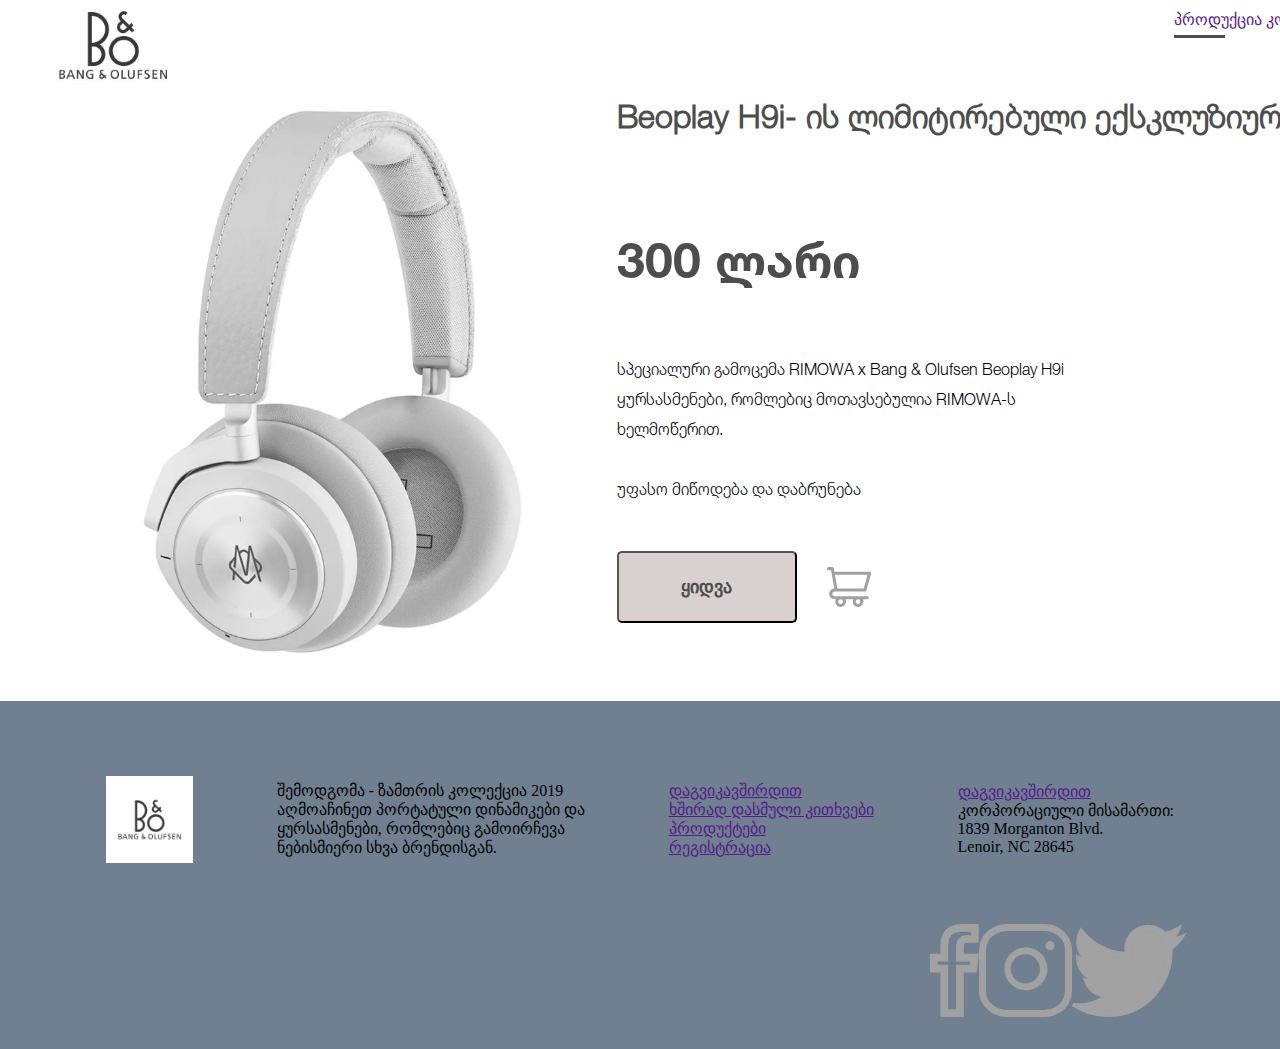
==== product.html @ 99310b75 "product_headphone" ====
<!DOCTYPE html>
<html lang="en">
  <head>
    <meta charset="UTF-8" />
    <meta name="viewport" content="width=device-width, initial-scale=1.0" />
    <title>Product Page</title>
    <link rel="stylesheet" type="text/css" href="./style.css" />
  </head>
  <body>
    <header>
      <img src="./logo-header.png" alt="zeplin - ლოგო" title="zeplin - ლოგო" />
      <div class="right_header">
        <nav>
          <a href="" title="პროდუქცია">პროდუქცია</a>
          <a href="" title="კონტაქტი">კონტაქტი</a>
        </nav>
        <span class="tire"></span>
      </div>
    </header>
    <div class="hero_product">
      <img class="headphone_pic" alt="ყურსასმენი" src="./Rectangle 39@2x.png" />
      <aside class="hero_cont">
        <article class="headphone_prod" alt="ყურსასმენი">
          <h3>Beoplay H9i- ის ლიმიტირებული ექსკლუზიური</h3>
          <h2>300 ლარი</h2>
          <p>
            სპეციალური გამოცემა RIMOWA x Bang & Olufsen Beoplay H9i<br />
            ყურსასმენები, რომლებიც მოთავსებულია RIMOWA-ს<br />
            ხელმოწერით. <br /><br />
            უფასო მიწოდება და დაბრუნება
          </p>
        </article>
        <div class="buycart">
          <button class="tobuy" alt="ყიდვა">ყიდვა</button>
          <img src="./cart.svg" />
        </div>
      </aside>
    </div>
    <footer class="ffooter">
      <div class="finish">
        <img src="./logo-footer.png" />
        <p>
          შემოდგომა - ზამთრის კოლექცია 2019<br />
          აღმოაჩინეთ პორტატული დინამიკები და<br />
          ყურსასმენები, რომლებიც გამოირჩევა<br />
          ნებისმიერი სხვა ბრენდისგან.
        </p>
        <nav class="middle">
          <a href="">დაგვიკავშირდით</a>
          <a href="">ხშირად დასმული კითხვები</a>
          <a href="">პროდუქტები</a>
          <a href="">რეგისტრაცია</a>
        </nav>
        <nav class="last">
          <a href="">დაგვიკავშირდით</a>
          <p>
            კორპორაციული მისამართი:<br />
            1839 Morganton Blvd.<br />
            Lenoir, NC 28645
          </p>
        </nav>
      </div>
      <span class="bigline"></span>
      <nav class="social" alt="social network">
        <img src="./fb.svg" alt="facebook" />
        <img src="./insta.svg" alt="instagram" />
        <img src="./twitter.svg" alt="twitter" />
      </nav>
    </footer>
  </body>
</html>
---- style.css ----
* {
  margin: 0;
  padding: 0;
}

body {
  /*width: 1920px;*/
  /*width: 100%;*/
  /*height: 3754px;*/
  /* box-sizing: border-box;
  margin:0 auto o auto;*/
}
@font-face {
  font-family: "helvetica_bold";
  src: url(./helvetica_neue_bold.ttf);  
}
@font-face {
  font-family: "helvetica_light";
  src: url(./helvetica_neue_light.ttf);
}
@font-face {
  font-family: "helvetica_roman";
  src: url(./helvetica_neue_roman.ttf);
}

header {
  width: 100%;
  display: flex;
  flex-direction: row;
  justify-content: space-between;
  padding: 10px 79px 0 59px;
}
.right_header {
  display: flex;
  flex-direction: column;
}
.right_header a {
  text-decoration: none;
  height: 50%;
}
.tire {
  width: 51px;
  height: 3px;
  background-color: #4d4d4d;
  margin-top: 6px;
}

.headphone h2 {
  width: 506px;
  height: 112px;
  font-family: helvetica_bold;
  font-size: 84px;
  font-weight: bold;
  font-stretch: normal;
  font-style: normal;
  line-height: 1.08;
  letter-spacing: normal;
  text-align: left;
  color: #4d4d4d;
}
.headphone p {
  width: 620px;
  height: 75px;
  font-family: helvetica_light;
  font-size: 24px;
  font-weight: normal;
  font-stretch: normal;
  font-style: normal;
  line-height: 36px;
  /*line-height: 1.5;*/
  letter-spacing: normal;
  text-align: left;
  color: #4d4d4d;
}
.add {
  width: 200px;
  height: 72px;
  font-family: helvetica_roman;
  font-size: 18px;
  font-weight: bold;
  color: #4d4d4d;
  display: flex;
  text-align: center;
  justify-content: center;
  align-items: center;
}

.headphone_pic {
  /*max-width: 846px;*/
  /*height: 846px;*/
  width: 48%;
  height: 48%;
}

.hero_content {
  /*max-width: 994px;*/
  width: 90%;
  display: flex;
  flex-direction: row;
  align-items: center;
}
/*პროდუქტი - ყურსასმენის*/
.hero_cont {
  width: 700px;
  height: 600px;
  display: flex;
  flex-direction: column;
  /*justify-content: space-between;*/
}
.buycart {
  display: flex;
  flex-direction: row;
  margin-top: 50px;
}
.tobuy {
  width: 180px;
  height: 72px;
  border-radius: 5px;
  background-color: #d1c6c6d2;
  font-size: 18px;
  font-weight: bold;
  color: #4d4d4d;
  margin-right: 30px;
}
.headphone_prod {
  width: 100%;
  height: 70%;
  display: flex;
  flex-direction: column;
  justify-content: space-between;
}

.headphone_prod h3 {
  width: 698px;
  height: 35px;
  font-family: Helvetica_light;
  font-size: 32px;
  /*font-weight: 500;
  font-stretch: normal;
  font-style: normal;
  line-height: 1.38;
  letter-spacing: normal;
  text-align: left;*/
  color: #4d4d4d;
}
.headphone_prod h2 {
  width: 258px;
  height: 60px;
  font-family: Helvetica_bold;
  font-size: 50px;
  /*font-weight: bold;
  font-stretch: normal;
  font-style: normal;
  line-height: 1.08;
  letter-spacing: normal;
  text-align: left;*/
  color: #4d4d4d;
}
.headphone_prod p {
  font-family: helvetica_light;
}

/*პროდუქტი*/

.hero_product {
  width: 90%;
  /* height: 900px;*/
  display: flex;
  flex-direction: row;
  align-items: center;
  justify-content: space-around;
  /*padding: 80px;*/
  margin: 0 auto 0 auto;
  /* margin-left:200px;*/
}

/* ტრიო პროდუქციის ჩამონათვალი*/
.trio {
  width: 90%;
  margin: 0 auto 0 auto;
  display: flex;
  flex-direction: row;
  align-items: center;
  justify-content: space-evenly;
}
.monitori {
  width: 480px;
  height: 231px;
  display: flex;
  flex-direction: raw;
  margin-top: 111px;
}

.trio p {
  display: flex;
  align-self: center;
  font-family: helvetica_Bold;
  font-size: 24px;
  margin-left: 25px;
}
.tiremonitori {
  width: 46px;
  height: 7px;
  background-color: #4d4d4d;
  display: flex;
  align-self: flex-end;
}
.sanati {
  width: 480px;
  height: 342px;
  display: flex;
  flex-direction: raw;
  margin: 0 70px 0 70px;
}
.sanati p {
  margin-top: 140px;
}
.sanati img {
  width: 270px;
  height: 342px;
}
.headph {
  width: 480px;
  height: 231px;
  display: flex;
  flex-direction: raw;
  margin-top: 111px;
}
.headph img {
  width: 194px;
  height: 194px;
}
.most {
  width: 70%;
  height: 50px;
  margin: 0 auto 0 auto;
  /*margin-left: 9%;*/
  margin-top: 126px;
}
.most h2 {
  width: 320px;
  height: 43px;
  font-family: helvetica_roman;
  font-size: 32px;
  font-weight: bold;
  font-stretch: normal;
  font-style: normal;
  line-height: 1.13;
  letter-spacing: normal;
  text-align: left;
  color: #4d4d4d;
}

/* მეორე Ul 6 ელემენტიანი*/
.hexagon {
  width: 85vw;
  width: 1740px;
  height: 1050px;
  margin: 0 auto 0 auto;
  box-sizing: border-box;
  /*padding: 50px 0px 50px 0px; */
  display: flex;
  flex-wrap: wrap;
  justify-content: space-around;
}
.hexagon li {
  min-width: 480px;
  height: 471px;
  margin: 50px;
  box-sizing: border-box;
  display: flex;
  flex-direction: column;
  justify-content: flex-end;
}

.select {
  width: 80%;
  margin-top: 20px;
  display: flex;
  justify-content: space-between;
}

/* 3 სურათიანი სტატიკური ზოლი*/
.downpics {
  width: 90%;
  margin: 0 auto 0 auto;
  display: flex;
  flex-direction: raw;
  justify-content: space-evenly;
}
.downpics li {
  max-width: 483px;
  height: 290px;
  position: relative;
}
.downpics li p {
  height: 31px;
  font-family: helvetica_light;
  font-size: 23px;
  text-align: left;
  color: #ffffff;
  position: absolute;
  top: 22px;
  left: 38px;
  z-index: 1;
}
.number {
  width: 77px;
  height: 77px;
  background-color: #ffffff;
  font-family: helvetica_light;
  font-size: 40px;
  color: #4d4d4d;
  position: absolute;
  bottom: 31px;
  left: 31px;
  display: flex;
  text-align: center;
  justify-content: center;
  align-items: center;
}
.ffooter {
  width: 100%;
  height: 348px;
  margin-top: 10px;
  background-color: slategray;
  position: relative;
}
.finish {
  width: 90%;
  height: 236px;
  margin: 20px 5% 0 5%;
  display: flex;
  flex-direction: row;
  justify-content: space-around;
  align-items: center;
}
.middle {
  display: flex;
  flex-direction: column;
}
.bigline {
  width: 1500px;
  height: 5px;
  background-color: #ffffff;
  z-index: 3;
}
.social {
  width: 150px;
  height: 93px;
  display: flex;
  justify-content: space-evenly;
  position: absolute;
  right: 200px;
  bottom: 32px;
}
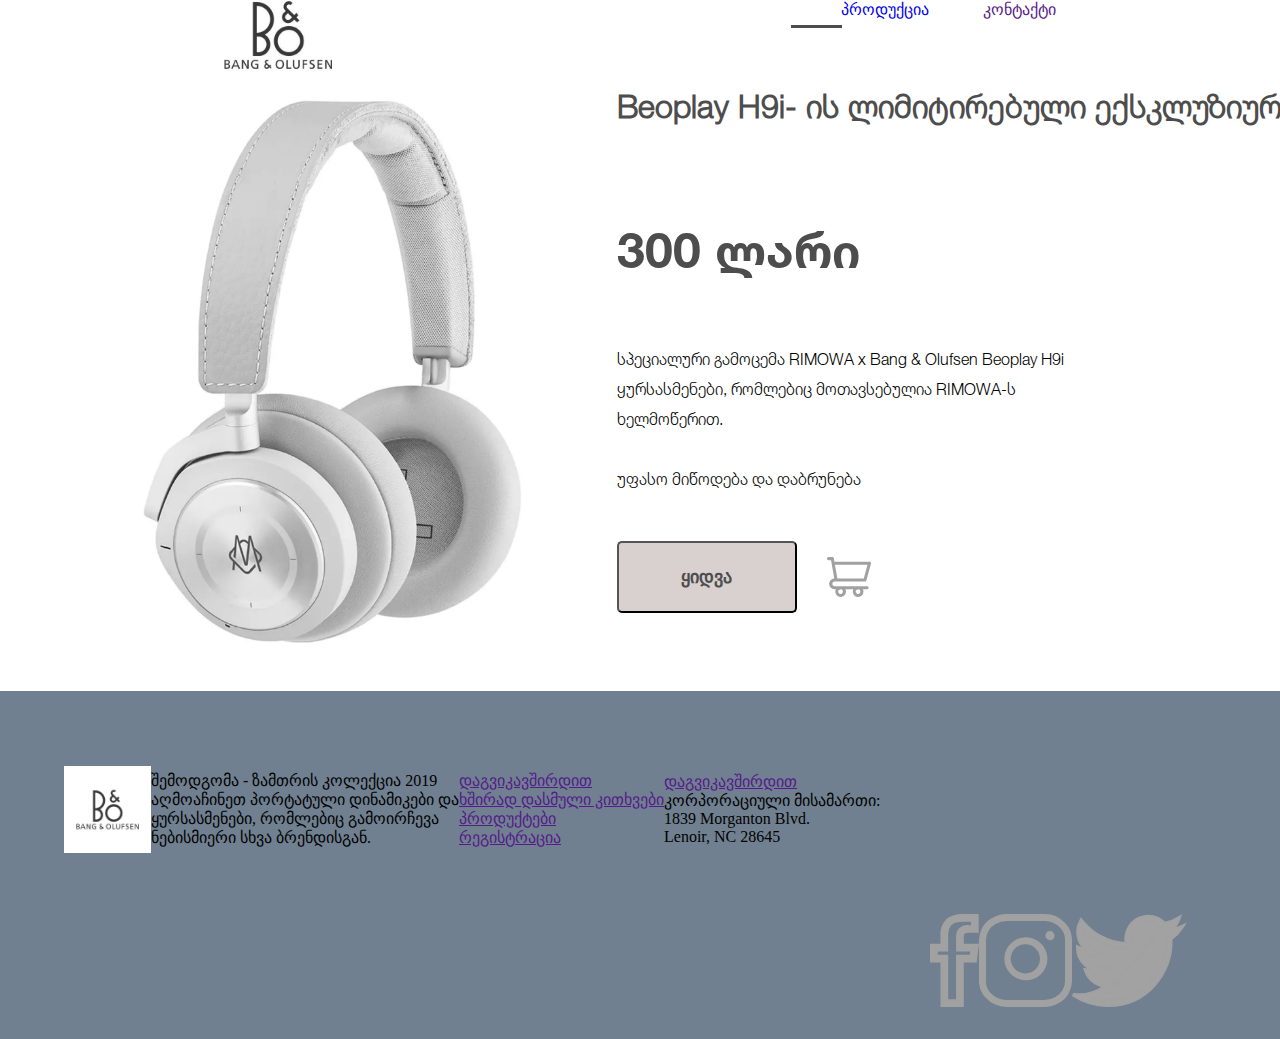
==== commit 75ed3344: "product list" ====
--- a/product.html
+++ b/product.html
@@ -3,7 +3,7 @@
   <head>
     <meta charset="UTF-8" />
     <meta name="viewport" content="width=device-width, initial-scale=1.0" />
-    <title>Product Page</title>
+    <title>headphone</title>
     <link rel="stylesheet" type="text/css" href="./style.css" />
   </head>
   <body>
@@ -11,7 +11,7 @@
       <img src="./logo-header.png" alt="zeplin - ლოგო" title="zeplin - ლოგო" />
       <div class="right_header">
         <nav>
-          <a href="" title="პროდუქცია">პროდუქცია</a>
+          <a href="product.html" title="პროდუქცია">პროდუქცია</a>
           <a href="" title="კონტაქტი">კონტაქტი</a>
         </nav>
         <span class="tire"></span>
--- a/style.css
+++ b/style.css
@@ -5,7 +5,7 @@
 
 body {
   /*width: 1920px;*/
-  /*width: 100%;*/
+  width: 100vw;
   /*height: 3754px;*/
   /* box-sizing: border-box;
   margin:0 auto o auto;*/
@@ -27,8 +27,8 @@
   width: 100%;
   display: flex;
   flex-direction: row;
-  justify-content: space-between;
-  padding: 10px 79px 0 59px;
+  justify-content: space-around;
+  /*padding: 10px 79px 0 59px;*/
 }
 .right_header {
   display: flex;
@@ -37,6 +37,7 @@
 .right_header a {
   text-decoration: none;
   height: 50%;
+  margin-left:50px;
 }
 .tire {
   width: 51px;
@@ -159,8 +160,28 @@
 .headphone_prod p {
   font-family: helvetica_light;
 }
-
-/*პროდუქტი*/
+/*პროდუქტი ყურსასმენი მორჩა*/
+
+/*პროდუქტის სია -Product List*/
+.zeplinproduct {
+  width:100%;
+  height: 250px;
+  display: flex;
+  flex-direction: row;
+  justify-content: space-between;
+  margin:10px 0 10px 0;
+}
+.hexagon_list {
+  width:1520px;
+}
+.heartcart_list{
+  width:450px;
+}
+.buy_list {
+  width:180px;
+  height: 72px;
+}
+/*პროდუქტის სია -Product List - დასასრული*/
 
 .hero_product {
   width: 90%;
@@ -329,11 +350,17 @@
 .finish {
   width: 90%;
   height: 236px;
-  margin: 20px 5% 0 5%;
-  display: flex;
-  flex-direction: row;
-  justify-content: space-around;
-  align-items: center;
+  margin: 20px auto 0 auto;
+  display: flex;
+  flex-direction: row;  
+  align-items: center;
+}
+.text {
+  width:90%;
+  display: flex;
+  flex-direction: raw;
+  justify-content: space-between;
+  margin-left:30px;
 }
 .middle {
   display: flex;
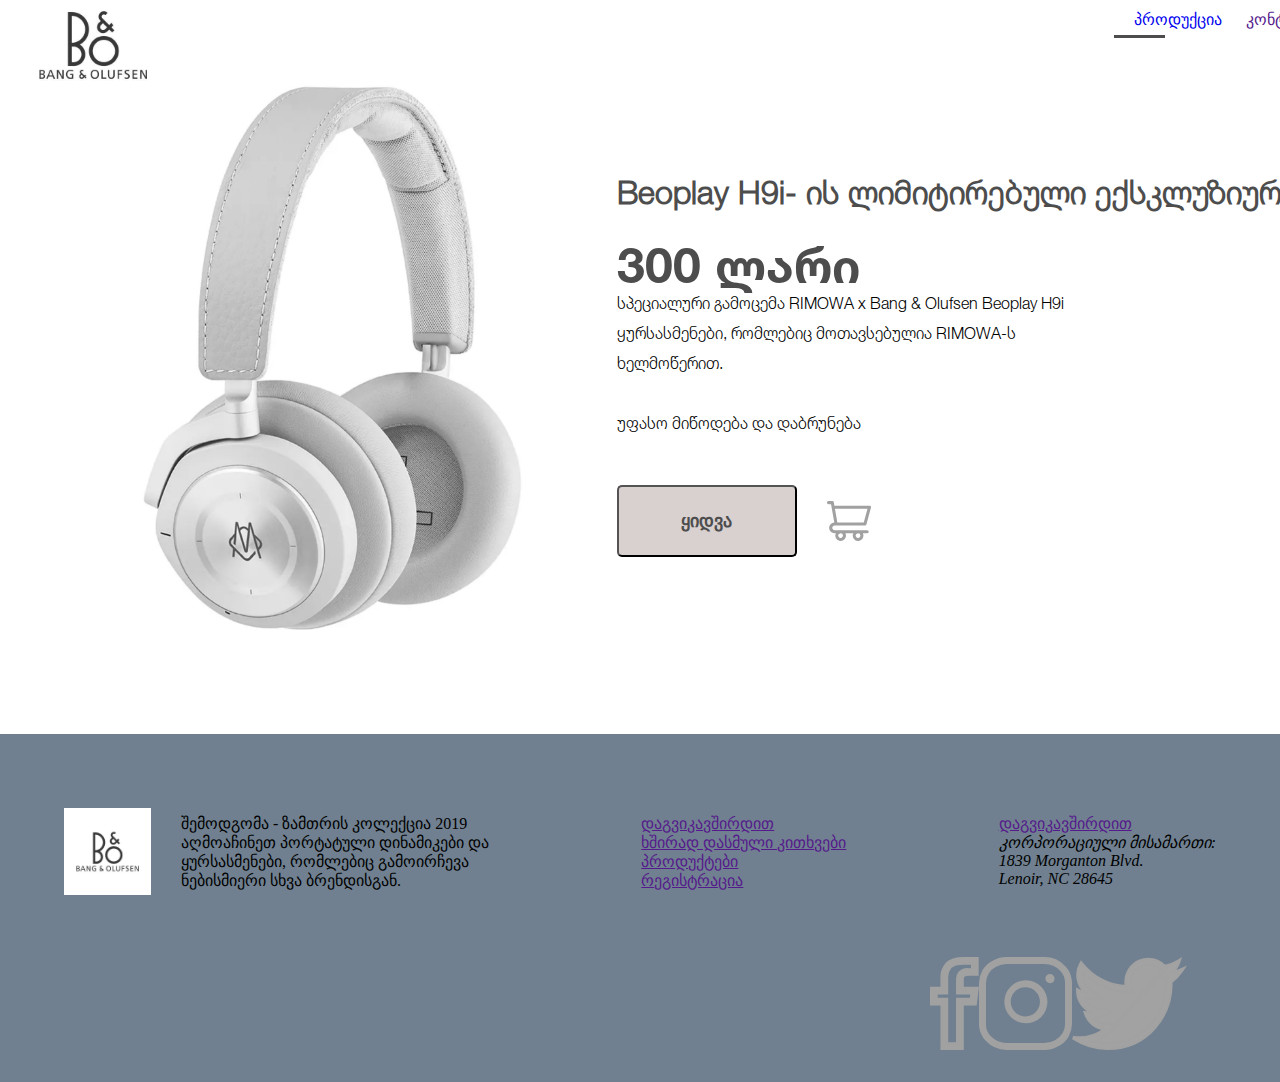
==== commit d888941c: "responsive" ====
--- a/product.html
+++ b/product.html
@@ -39,26 +39,28 @@
     <footer class="ffooter">
       <div class="finish">
         <img src="./logo-footer.png" />
-        <p>
-          შემოდგომა - ზამთრის კოლექცია 2019<br />
-          აღმოაჩინეთ პორტატული დინამიკები და<br />
-          ყურსასმენები, რომლებიც გამოირჩევა<br />
-          ნებისმიერი სხვა ბრენდისგან.
-        </p>
-        <nav class="middle">
-          <a href="">დაგვიკავშირდით</a>
-          <a href="">ხშირად დასმული კითხვები</a>
-          <a href="">პროდუქტები</a>
-          <a href="">რეგისტრაცია</a>
-        </nav>
-        <nav class="last">
-          <a href="">დაგვიკავშირდით</a>
+        <div class="text">
           <p>
-            კორპორაციული მისამართი:<br />
-            1839 Morganton Blvd.<br />
-            Lenoir, NC 28645
+            შემოდგომა - ზამთრის კოლექცია 2019<br />
+            აღმოაჩინეთ პორტატული დინამიკები და<br />
+            ყურსასმენები, რომლებიც გამოირჩევა<br />
+            ნებისმიერი სხვა ბრენდისგან.
           </p>
-        </nav>
+          <nav class="middle">
+            <a href="">დაგვიკავშირდით</a>
+            <a href="">ხშირად დასმული კითხვები</a>
+            <a href="">პროდუქტები</a>
+            <a href="">რეგისტრაცია</a>
+          </nav>
+          <nav class="last">
+            <a href="">დაგვიკავშირდით</a>
+            <address>
+              კორპორაციული მისამართი:<br />
+              1839 Morganton Blvd.<br />
+              Lenoir, NC 28645
+            </address>
+          </nav>
+        </div>
       </div>
       <span class="bigline"></span>
       <nav class="social" alt="social network">
--- a/style.css
+++ b/style.css
@@ -12,7 +12,7 @@
 }
 @font-face {
   font-family: "helvetica_bold";
-  src: url(./helvetica_neue_bold.ttf);  
+  src: url(./helvetica_neue_bold.ttf);
 }
 @font-face {
   font-family: "helvetica_light";
@@ -27,8 +27,8 @@
   width: 100%;
   display: flex;
   flex-direction: row;
-  justify-content: space-around;
-  /*padding: 10px 79px 0 59px;*/
+  justify-content: space-between;
+  padding: 10px 79px 0 39px;
 }
 .right_header {
   display: flex;
@@ -37,7 +37,7 @@
 .right_header a {
   text-decoration: none;
   height: 50%;
-  margin-left:50px;
+  margin-left: 20px;
 }
 .tire {
   width: 51px;
@@ -45,30 +45,29 @@
   background-color: #4d4d4d;
   margin-top: 6px;
 }
+.headphone {
+  height: 80%;
+  display: flex;
+  flex-direction: column;
+  justify-content: space-evenly;
+}
 
 .headphone h2 {
   width: 506px;
   height: 112px;
+  box-sizing: border-box;
   font-family: helvetica_bold;
-  font-size: 84px;
-  font-weight: bold;
-  font-stretch: normal;
-  font-style: normal;
-  line-height: 1.08;
-  letter-spacing: normal;
+  font-size: 84px;  
   text-align: left;
   color: #4d4d4d;
+  text-align: center;
 }
 .headphone p {
   width: 620px;
   height: 75px;
-  font-family: helvetica_light;
-  font-size: 24px;
-  font-weight: normal;
-  font-stretch: normal;
-  font-style: normal;
-  line-height: 36px;
-  /*line-height: 1.5;*/
+  box-sizing: border-box;
+  font-family: helvetica_light;
+  font-size: 24px; 
   letter-spacing: normal;
   text-align: left;
   color: #4d4d4d;
@@ -89,24 +88,18 @@
 .headphone_pic {
   /*max-width: 846px;*/
   /*height: 846px;*/
-  width: 48%;
-  height: 48%;
-}
-
-.hero_content {
-  /*max-width: 994px;*/
-  width: 90%;
-  display: flex;
-  flex-direction: row;
-  align-items: center;
-}
+  max-width: 48%;
+  max-height: 48%;
+}
+
+
 /*პროდუქტი - ყურსასმენის*/
 .hero_cont {
-  width: 700px;
-  height: 600px;
-  display: flex;
-  flex-direction: column;
-  /*justify-content: space-between;*/
+  width: 700px; 
+  height: 400px;
+  display: flex;
+  flex-direction: column;
+  justify-content: space-between;
 }
 .buycart {
   display: flex;
@@ -136,12 +129,6 @@
   height: 35px;
   font-family: Helvetica_light;
   font-size: 32px;
-  /*font-weight: 500;
-  font-stretch: normal;
-  font-style: normal;
-  line-height: 1.38;
-  letter-spacing: normal;
-  text-align: left;*/
   color: #4d4d4d;
 }
 .headphone_prod h2 {
@@ -149,12 +136,6 @@
   height: 60px;
   font-family: Helvetica_bold;
   font-size: 50px;
-  /*font-weight: bold;
-  font-stretch: normal;
-  font-style: normal;
-  line-height: 1.08;
-  letter-spacing: normal;
-  text-align: left;*/
   color: #4d4d4d;
 }
 .headphone_prod p {
@@ -163,55 +144,91 @@
 /*პროდუქტი ყურსასმენი მორჩა*/
 
 /*პროდუქტის სია -Product List*/
+.hexagon_list {
+  width: 1520px;
+  margin:0 auto 0 auto;
+}
 .zeplinproduct {
-  width:100%;
+  width: 100%;
   height: 250px;
-  display: flex;
-  flex-direction: row;
-  justify-content: space-between;
-  margin:10px 0 10px 0;
-}
-.hexagon_list {
-  width:1520px;
-}
-.heartcart_list{
-  width:450px;
+  border-radius: 10px;
+  border: solid 1px #000000;
+  display: flex;
+  flex-direction: row;
+  justify-content: space-between;
+  margin: 10px auto 20px auto;
+  padding: 40px;
+  position: relative;
+}
+.about {
+  display: flex;
+  flex-direction: column;
+  justify-content: center;
+}
+.about h3 {
+  width: 257px;
+  height: 35px;
+  font-family: helvetica_light;
+  font-size: 32px;
+  font-weight: bold;
+  text-align: left;
+  color: #4d4d4d;
+  margin-bottom: 40px;
+}
+
+.select_list {
+  width: 450px;
+  display: flex;
+  flex-direction: row;
+  justify-content: space-around;
+  align-items: flex-end;
+}
+.heartcart_list {
+  width: 100px;
+  height: 72px;
+  display: flex;
+  justify-content: space-between;
 }
 .buy_list {
-  width:180px;
+  width: 180px;
   height: 72px;
 }
+.price {
+  width: 143px;
+  /*height: 32px;*/
+  font-family: helvetica_light;
+  font-size: 24px;
+  position: absolute;
+  top: 107px;
+  right: 80px;
+}
 /*პროდუქტის სია -Product List - დასასრული*/
 
 .hero_product {
-  width: 90%;
-  /* height: 900px;*/
-  display: flex;
-  flex-direction: row;
-  align-items: center;
-  justify-content: space-around;
-  /*padding: 80px;*/
-  margin: 0 auto 0 auto;
-  /* margin-left:200px;*/
+  width: 90%;  
+  display: flex;
+  flex-direction: row;
+  align-items: center;
+  justify-content: space-around;  
+  margin: 0 auto 100px auto;
+
 }
 
 /* ტრიო პროდუქციის ჩამონათვალი*/
 .trio {
-  width: 90%;
-  margin: 0 auto 0 auto;
-  display: flex;
-  flex-direction: row;
-  align-items: center;
-  justify-content: space-evenly;
-}
-.monitori {
-  width: 480px;
-  height: 231px;
-  display: flex;
-  flex-direction: raw;
-  margin-top: 111px;
-}
-
+  width: 90vw;
+  margin: 10px auto 0 auto;
+  display: flex;
+  flex-direction: row;
+  align-items: center;
+  justify-content: space-around;
+}
+.trio li {
+width:480px;
+display: flex;
+flex-direction: row;
+align-items: flex-end;
+}
 .trio p {
   display: flex;
   align-self: center;
@@ -219,38 +236,14 @@
   font-size: 24px;
   margin-left: 25px;
 }
-.tiremonitori {
+.tiretrio {
   width: 46px;
   height: 7px;
   background-color: #4d4d4d;
   display: flex;
   align-self: flex-end;
 }
-.sanati {
-  width: 480px;
-  height: 342px;
-  display: flex;
-  flex-direction: raw;
-  margin: 0 70px 0 70px;
-}
-.sanati p {
-  margin-top: 140px;
-}
-.sanati img {
-  width: 270px;
-  height: 342px;
-}
-.headph {
-  width: 480px;
-  height: 231px;
-  display: flex;
-  flex-direction: raw;
-  margin-top: 111px;
-}
-.headph img {
-  width: 194px;
-  height: 194px;
-}
+ /*ტრიოს დასასრული*/
 .most {
   width: 70%;
   height: 50px;
@@ -273,20 +266,18 @@
 }
 
 /* მეორე Ul 6 ელემენტიანი*/
-.hexagon {
-  width: 85vw;
+.hexagon {  
   width: 1740px;
-  height: 1050px;
+  /*height: 1050px;*/
   margin: 0 auto 0 auto;
   box-sizing: border-box;
-  /*padding: 50px 0px 50px 0px; */
   display: flex;
   flex-wrap: wrap;
   justify-content: space-around;
 }
 .hexagon li {
-  min-width: 480px;
-  height: 471px;
+  width: 480px;
+  /*height: 471px;*/
   margin: 50px;
   box-sizing: border-box;
   display: flex;
@@ -351,20 +342,21 @@
   width: 90%;
   height: 236px;
   margin: 20px auto 0 auto;
-  display: flex;
-  flex-direction: row;  
-  align-items: center;
-}
+  display: flex;  
+  flex-direction: row;
+  align-items: center;
+}
+
 .text {
-  width:90%;
+  width: 90%;
   display: flex;
   flex-direction: raw;
   justify-content: space-between;
-  margin-left:30px;
+  margin-left: 30px;
 }
 .middle {
   display: flex;
-  flex-direction: column;
+  flex-direction: column;  
 }
 .bigline {
   width: 1500px;
@@ -381,3 +373,88 @@
   right: 200px;
   bottom: 32px;
 }
+@media screen and (max-width: 400px){
+.right_header {
+  display: none;
+}
+.headphone h2 {
+  width: 120px;
+  height: 27px;
+  font-size: 20px;
+}
+.headphone p {
+  width: 312px;
+  height: 74px;
+  font-size: 14px;
+}
+.headphone_pic {
+  width: 230px;
+  height: 230px;
+}
+.hero_cont {
+  width:80vw;
+}
+.hero_product {
+  flex-direction: column-reverse;
+  margin-bottom: 0;
+  align-items: center;
+}
+.add {
+  width:40vw;
+  height: 50px;
+  margin:20px auto 0 auto;
+}
+.trio {
+  
+  flex-direction: column;
+}
+.trio li {
+  width: 100%;
+  flex-direction: column;
+  justify-content: space-between;
+  align-items: center;
+  margin:30px;
+}
+
+.tiretrio { 
+  align-self: center;
+  height: 2px;
+}
+.most {
+  width:70vw;
+}
+.hexagon {
+  width:80vw;
+  margin:0 auto 0 auto;
+  height: auto;
+  flex-direction: column;
+  padding: 0;
+}
+.hexagon li {
+  width:90%;
+  align-items: center;
+  margin:0;
+}
+.select {
+  justify-content: space-around;
+}
+.downpics {  
+  flex-direction: column;   
+}
+.downpics li {
+  margin:20px; 
+}
+.ffooter {
+  background-color:#ffffff;
+}
+.middle {
+  display: none;
+}
+.finish {
+  flex-wrap: wrap;
+}
+.social {
+  flex-direction: column;
+}
+
+}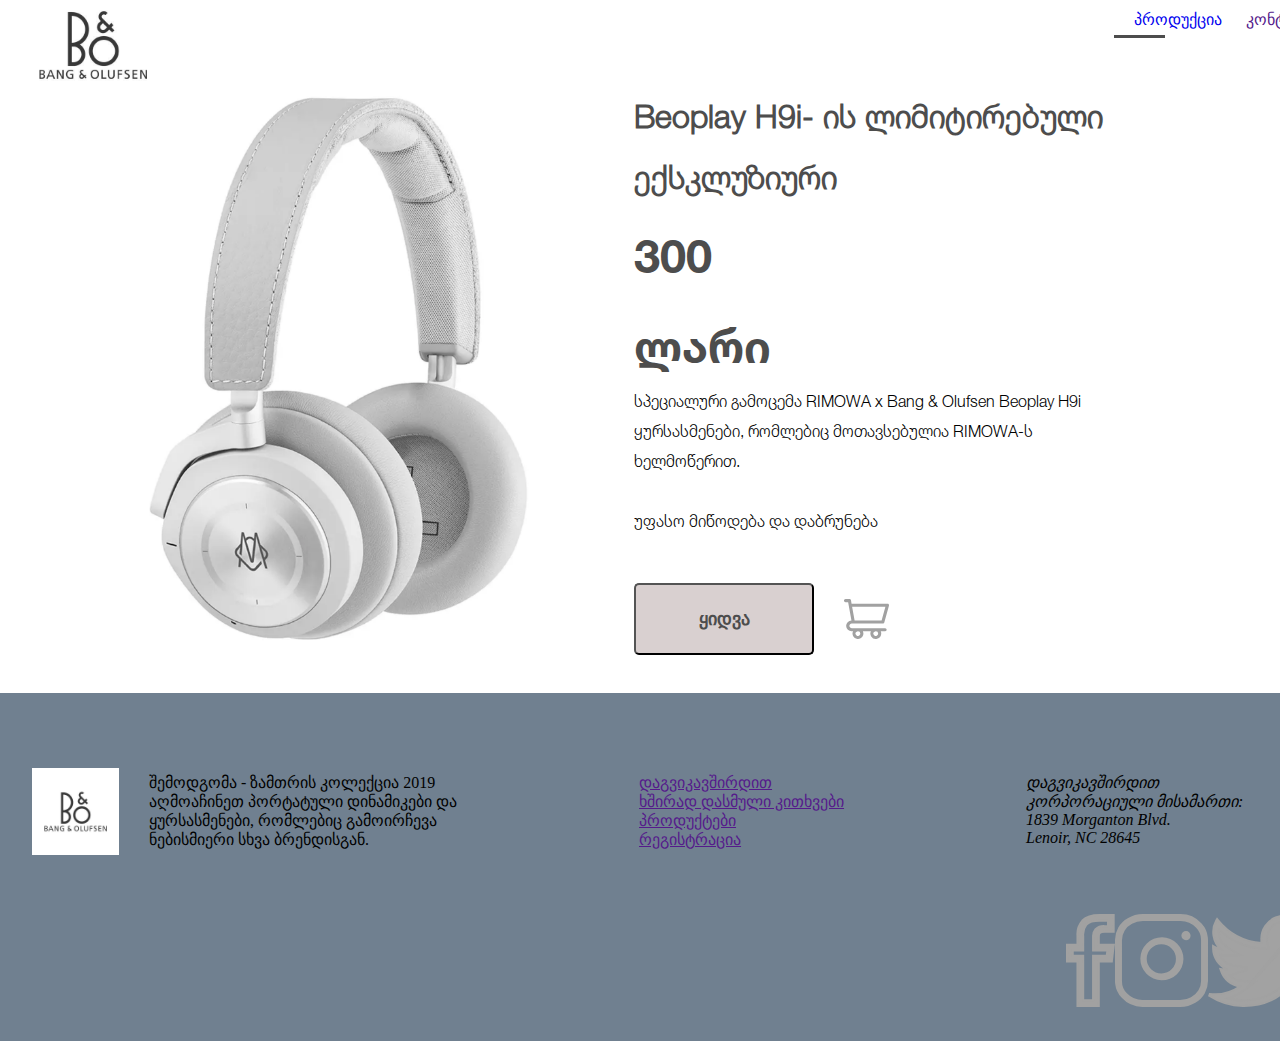
==== commit 668d5dd0: "product headphone responsive" ====
--- a/product.html
+++ b/product.html
@@ -17,9 +17,9 @@
         <span class="tire"></span>
       </div>
     </header>
-    <div class="hero_product">
+    <div class="hero_headphone">
       <img class="headphone_pic" alt="ყურსასმენი" src="./Rectangle 39@2x.png" />
-      <aside class="hero_cont">
+      <aside class="hero_cont_headphone">
         <article class="headphone_prod" alt="ყურსასმენი">
           <h3>Beoplay H9i- ის ლიმიტირებული ექსკლუზიური</h3>
           <h2>300 ლარი</h2>
@@ -52,9 +52,9 @@
             <a href="">პროდუქტები</a>
             <a href="">რეგისტრაცია</a>
           </nav>
-          <nav class="last">
-            <a href="">დაგვიკავშირდით</a>
+          <nav class="last">           
             <address>
+              დაგვიკავშირდით<br>
               კორპორაციული მისამართი:<br />
               1839 Morganton Blvd.<br />
               Lenoir, NC 28645
--- a/style.css
+++ b/style.css
@@ -53,8 +53,9 @@
 }
 
 .headphone h2 {
-  width: 506px;
-  height: 112px;
+  /*width: 506px;*/
+  width:29%;
+  /*height: 112px;*/
   box-sizing: border-box;
   font-family: helvetica_bold;
   font-size: 84px;  
@@ -63,7 +64,8 @@
   text-align: center;
 }
 .headphone p {
-  width: 620px;
+  /*width: 620px;*/
+  width:100%;
   height: 75px;
   box-sizing: border-box;
   font-family: helvetica_light;
@@ -94,9 +96,18 @@
 
 
 /*პროდუქტი - ყურსასმენის*/
-.hero_cont {
-  width: 700px; 
-  height: 400px;
+.hero_headphone {
+  width: 90vw;  
+  display: flex;
+  flex-direction: row;
+  align-items: center;
+  justify-content: space-around;  
+  margin: 0 auto 3% auto;
+}
+.hero_cont_headphone {
+  /*width: 700px;*/ 
+  /*height: 400px;*/
+  width: 50%;
   display: flex;
   flex-direction: column;
   justify-content: space-between;
@@ -118,24 +129,21 @@
 }
 .headphone_prod {
   width: 100%;
-  height: 70%;
-  display: flex;
-  flex-direction: column;
-  justify-content: space-between;
+  height: 70%; 
 }
 
 .headphone_prod h3 {
-  width: 698px;
-  height: 35px;
+  /*width: 698px; */
+  width: 100%;
   font-family: Helvetica_light;
   font-size: 32px;
   color: #4d4d4d;
 }
 .headphone_prod h2 {
-  width: 258px;
-  height: 60px;
+  /*width: 258px;*/ 
+  width:35%; 
   font-family: Helvetica_bold;
-  font-size: 50px;
+  font-size: 47px;
   color: #4d4d4d;
 }
 .headphone_prod p {
@@ -205,13 +213,12 @@
 /*პროდუქტის სია -Product List - დასასრული*/
 
 .hero_product {
-  width: 90%;  
+  width: 90vw;  
   display: flex;
   flex-direction: row;
   align-items: center;
   justify-content: space-around;  
-  margin: 0 auto 100px auto;
-
+  margin: 0 auto 3% auto;
 }
 
 /* ტრიო პროდუქციის ჩამონათვალი*/
@@ -339,9 +346,9 @@
   position: relative;
 }
 .finish {
-  width: 90%;
+  width: 95%;
   height: 236px;
-  margin: 20px auto 0 auto;
+  margin: 0 auto 0 auto;
   display: flex;  
   flex-direction: row;
   align-items: center;
@@ -359,8 +366,9 @@
   flex-direction: column;  
 }
 .bigline {
-  width: 1500px;
-  height: 5px;
+  width: 95%;
+  height: 3px;
+  margin:0 auto 0 auto;
   background-color: #ffffff;
   z-index: 3;
 }
@@ -370,8 +378,8 @@
   display: flex;
   justify-content: space-evenly;
   position: absolute;
-  right: 200px;
-  bottom: 32px;
+  right: 5%;
+  bottom: 10%;
 }
 @media screen and (max-width: 400px){
 .right_header {
@@ -421,7 +429,8 @@
   height: 2px;
 }
 .most {
-  width:70vw;
+  width:70%;
+  margin:20px;
 }
 .hexagon {
   width:80vw;
@@ -446,15 +455,69 @@
 }
 .ffooter {
   background-color:#ffffff;
+
 }
 .middle {
   display: none;
 }
 .finish {
   flex-wrap: wrap;
+  height: 90%;
+  align-items: flex-start; 
 }
 .social {
   flex-direction: column;
-}
+  height: 140px;
+}
+.text {
+  width:60%;
+  height: 90%; 
+  font-size:12px;
+  display: flex;
+  flex-direction:column-reverse;
+  justify-content:space-between;
+  margin:0;  
+}
+.text p {
+  display: flex;
+ position: absolute; 
+  bottom: 210px;  
+}
+address {
+  width:60%;
+  height: 30%;  
+  font-size:14px;  
+}
+
+.bigline {
+  width:300px;
+  height: 4px;
+  background-color: black;
+  position: absolute;
+  bottom: 180px;
+}
+/*product 320*/
+.hero_headphone {
+  flex-direction: column;
+  align-items: center;
+}
+.hero_cont_headphone {
+  width: 100%;
+}
+.headphone_prod h3 {
+width:80%;
+  font-size: 16px;
+}
+.headphone_prod h2 {
+  font-size: 19px;
+}
+.headphone_prod p {
+  font-size: 11px;
+}
+.headphone_prod h2 {
+  width:35%; 
+}
+
+  
 
 }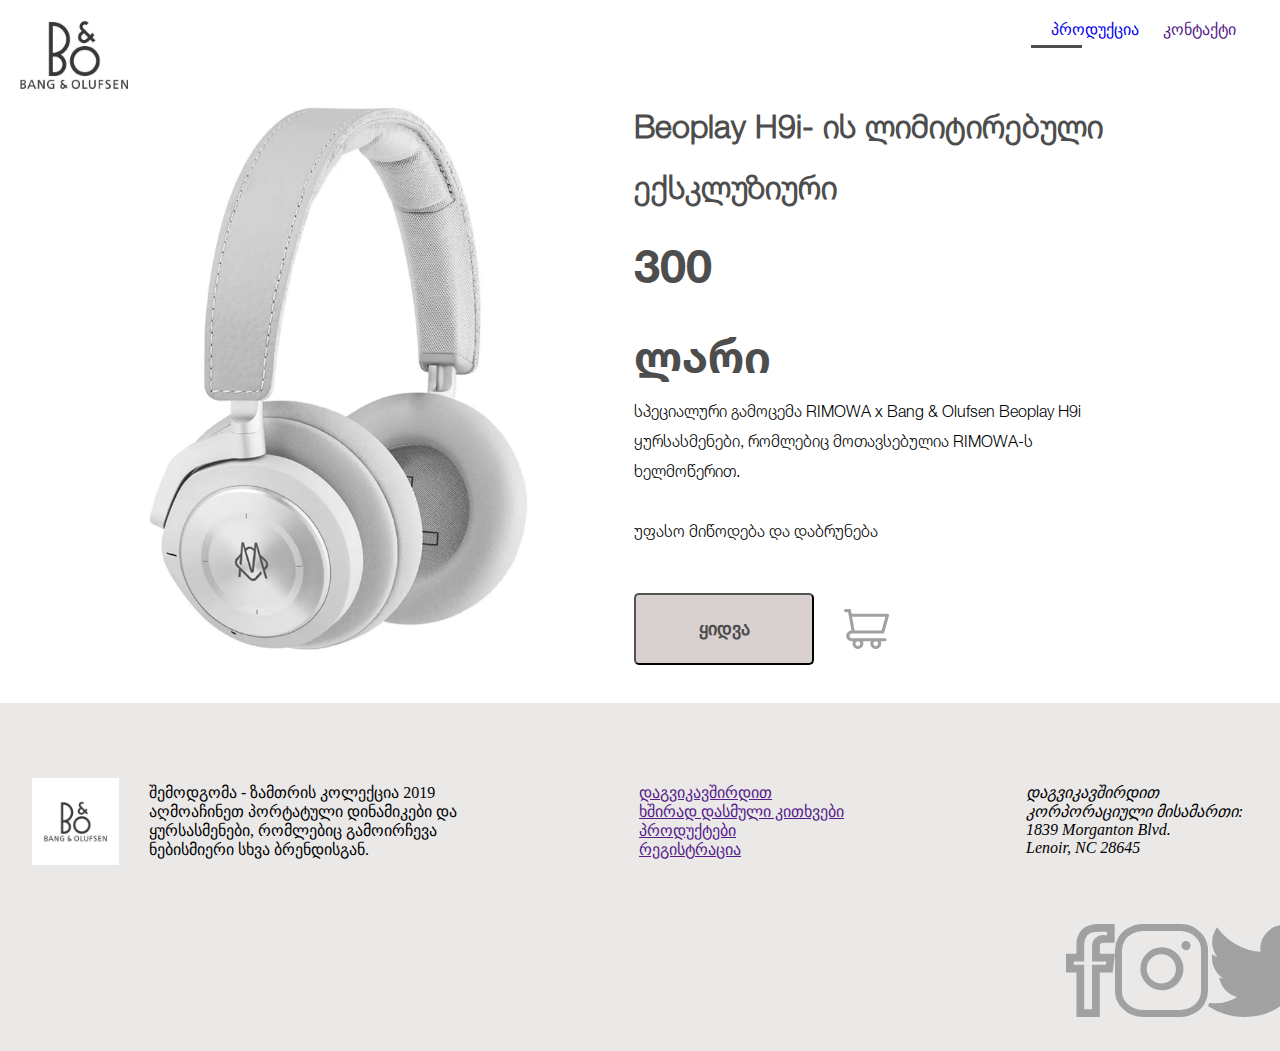
==== commit 242077c1: "mariamoba" ====
--- a/product.html
+++ b/product.html
@@ -11,11 +11,12 @@
       <img src="./logo-header.png" alt="zeplin - ლოგო" title="zeplin - ლოგო" />
       <div class="right_header">
         <nav>
-          <a href="product.html" title="პროდუქცია">პროდუქცია</a>
+          <a href="Product_list.html" title="პროდუქცია">პროდუქცია</a>
           <a href="" title="კონტაქტი">კონტაქტი</a>
         </nav>
         <span class="tire"></span>
       </div>
+     
     </header>
     <div class="hero_headphone">
       <img class="headphone_pic" alt="ყურსასმენი" src="./Rectangle 39@2x.png" />
@@ -69,5 +70,16 @@
         <img src="./twitter.svg" alt="twitter" />
       </nav>
     </footer>
+    <div class="burger_icon" id="burger_icon">
+      <span class="tire1"></span>
+      <span class="tire2"></span>
+    </div>
+    <div class="burger_menu" id="burger_menu">
+      <div class="myLinks">          
+        <a href="./Product_list.html" >პროდუქტი</a>
+        <a href="" >კონტაქტი</a>
+      </div>     
+    </div>
+    <script src="script.js"></script>
   </body>
 </html>
--- a/style.css
+++ b/style.css
@@ -5,7 +5,7 @@
 
 body {
   /*width: 1920px;*/
-  width: 100vw;
+  width: 100%;
   /*height: 3754px;*/
   /* box-sizing: border-box;
   margin:0 auto o auto;*/
@@ -24,11 +24,11 @@
 }
 
 header {
-  width: 100%;
-  display: flex;
-  flex-direction: row;
-  justify-content: space-between;
-  padding: 10px 79px 0 39px;
+  width: 95%;
+  display: flex;
+  flex-direction: row;
+  justify-content: space-between; 
+ padding:20px 20px 0 20px;
 }
 .right_header {
   display: flex;
@@ -45,8 +45,16 @@
   background-color: #4d4d4d;
   margin-top: 6px;
 }
+.hero_product {
+  /*width: 90vw;*/  
+  display: flex;
+  flex-direction: row;
+  align-items: center;
+  justify-content: space-around;  
+  margin: 0 auto 3% auto;
+}
 .headphone {
-  height: 80%;
+  /*height: 80%;*/
   display: flex;
   flex-direction: column;
   justify-content: space-evenly;
@@ -66,7 +74,7 @@
 .headphone p {
   /*width: 620px;*/
   width:100%;
-  height: 75px;
+  /*height: 75px;*/
   box-sizing: border-box;
   font-family: helvetica_light;
   font-size: 24px; 
@@ -153,12 +161,12 @@
 
 /*პროდუქტის სია -Product List*/
 .hexagon_list {
-  width: 1520px;
+  /*width: 1520px;*/
+  width: 84vw;
   margin:0 auto 0 auto;
 }
 .zeplinproduct {
-  width: 100%;
-  height: 250px;
+  width: 100%;  
   border-radius: 10px;
   border: solid 1px #000000;
   display: flex;
@@ -168,42 +176,45 @@
   padding: 40px;
   position: relative;
 }
-.about {
-  display: flex;
-  flex-direction: column;
-  justify-content: center;
+.about {  
+  display: flex;
+  flex-direction: column;
+  justify-content: space-evenly;
 }
 .about h3 {
-  width: 257px;
-  height: 35px;
+ /* width: 257px;*/
+ width:17%;
+  /*height: 35px;*/
   font-family: helvetica_light;
   font-size: 32px;
   font-weight: bold;
   text-align: left;
   color: #4d4d4d;
-  margin-bottom: 40px;
+  /*margin-bottom: 40px;*/
 }
 
 .select_list {
-  width: 450px;
+  /*width: 450px;*/
+  width:29%;
   display: flex;
   flex-direction: row;
   justify-content: space-around;
   align-items: flex-end;
 }
 .heartcart_list {
-  width: 100px;
+  /*width: 100px;*/
+  width:26%;
   height: 72px;
   display: flex;
   justify-content: space-between;
 }
 .buy_list {
-  width: 180px;
+  /*width: 180px;*/
+  width:40%;
   height: 72px;
 }
 .price {
-  width: 143px;
-  /*height: 32px;*/
+  width: 143px;  
   font-family: helvetica_light;
   font-size: 24px;
   position: absolute;
@@ -212,26 +223,20 @@
 }
 /*პროდუქტის სია -Product List - დასასრული*/
 
-.hero_product {
-  width: 90vw;  
-  display: flex;
-  flex-direction: row;
-  align-items: center;
-  justify-content: space-around;  
-  margin: 0 auto 3% auto;
-}
+
 
 /* ტრიო პროდუქციის ჩამონათვალი*/
 .trio {
-  width: 90vw;
-  margin: 10px auto 0 auto;
+  width: 90%;
+  margin: 170px auto 50px auto;
   display: flex;
   flex-direction: row;
   align-items: center;
   justify-content: space-around;
 }
 .trio li {
-width:480px;
+max-width:480px;
+height: 342px;
 display: flex;
 flex-direction: row;
 align-items: flex-end;
@@ -254,8 +259,7 @@
 .most {
   width: 70%;
   height: 50px;
-  margin: 0 auto 0 auto;
-  /*margin-left: 9%;*/
+  margin: 0 auto 0 auto;  
   margin-top: 126px;
 }
 .most h2 {
@@ -275,7 +279,6 @@
 /* მეორე Ul 6 ელემენტიანი*/
 .hexagon {  
   width: 1740px;
-  /*height: 1050px;*/
   margin: 0 auto 0 auto;
   box-sizing: border-box;
   display: flex;
@@ -283,8 +286,7 @@
   justify-content: space-around;
 }
 .hexagon li {
-  width: 480px;
-  /*height: 471px;*/
+  width: 480px; 
   margin: 50px;
   box-sizing: border-box;
   display: flex;
@@ -298,11 +300,16 @@
   display: flex;
   justify-content: space-between;
 }
-
+.heartcart {
+  width:30%;
+  display: flex;
+  flex-direction: raw;
+  justify-content: space-between;
+}
 /* 3 სურათიანი სტატიკური ზოლი*/
 .downpics {
   width: 90%;
-  margin: 0 auto 0 auto;
+  /*margin: 0 auto 0 auto;*/
   display: flex;
   flex-direction: raw;
   justify-content: space-evenly;
@@ -342,7 +349,7 @@
   width: 100%;
   height: 348px;
   margin-top: 10px;
-  background-color: slategray;
+  background-color:#e7e4e4d5;
   position: relative;
 }
 .finish {
@@ -366,10 +373,10 @@
   flex-direction: column;  
 }
 .bigline {
-  width: 95%;
+  width: 90%;
   height: 3px;
   margin:0 auto 0 auto;
-  background-color: #ffffff;
+  background-color: #615f5fa2;
   z-index: 3;
 }
 .social {
@@ -381,10 +388,42 @@
   right: 5%;
   bottom: 10%;
 }
-@media screen and (max-width: 400px){
+.burger_icon {
+  display: none;
+}
+.burger_menu {
+  display: none;
+}
+@media screen and (max-width: 992px){
+  .headphone h2 {
+    font-size: 48px;
+  }
+  .headphone p {
+    font-size:20px;
+  }
+  .trio li {
+    width:243px;
+    height: 173px;
+  }
+  .hexagon {
+width: 95vw;
+justify-content: space-evenly;
+  }
+  .hexagon li {
+    width: 244px;
+    margin:1px;
+  }
+  .burger_icon {
+    display: none;
+  }
+}
+ 
+
+@media screen and (max-width: 360px){
 .right_header {
   display: none;
 }
+
 .headphone h2 {
   width: 120px;
   height: 27px;
@@ -413,16 +452,21 @@
   margin:20px auto 0 auto;
 }
 .trio {
-  
+  margin:0 auto 30px auto;  
   flex-direction: column;
 }
 .trio li {
   width: 100%;
-  flex-direction: column;
-  justify-content: space-between;
-  align-items: center;
-  margin:30px;
-}
+  height: auto;
+  flex-direction: column;
+  justify-content: space-between;
+  align-items: center;
+  margin-bottom:30px;
+}
+.trio p {
+  font-size:16px;
+}
+
 
 .tiretrio { 
   align-self: center;
@@ -430,7 +474,11 @@
 }
 .most {
   width:70%;
-  margin:20px;
+  margin:20px;  
+}
+.most h2 {
+  font-size: 18px;
+  text-align: center;
 }
 .hexagon {
   width:80vw;
@@ -440,17 +488,28 @@
   padding: 0;
 }
 .hexagon li {
-  width:90%;
+  width:100%;
   align-items: center;
   margin:0;
 }
+.hexagon li img {
+  width:70%;
+}
+
 .select {
   justify-content: space-around;
+  height: 33px;
+}
+.heartcart img {
+width: 31px;
+height: 28px;
 }
 .downpics {  
   flex-direction: column;   
 }
 .downpics li {
+  width:90%;
+  height: auto;
   margin:20px; 
 }
 .ffooter {
@@ -517,7 +576,119 @@
 .headphone_prod h2 {
   width:35%; 
 }
-
-  
+/* Product List 320*/
+.zeplinproduct {
+  width:90vw;
+  height: 50vw;
+  padding:0; 
+}
+.zeplinproduct img {
+width:30vw;
+height: 30vw;
+display: flex;
+align-self: center;
+}
+.about {
+  justify-content: flex-start;
+  margin-right: 20px;
+}
+.about h3 {
+  width:60%;
+  font-size: 21px;
+}
+.about p {
+  font-size: 14px;
+}
+ .select_list {
+   width:60%;
+   position: absolute;
+   left:30%;
+   bottom:3%;
+ } 
+ .heartcart_list { 
+  width:40%;
+  height: 52px;  
+}
+.buy_list {  
+  width:40%;
+  height: 48px;
+}
+/*ბურგერ მენიუ*/
+.burger_icon {  
+  width:30px;
+  height: 15px; 
+  display: flex;
+  flex-direction: column;
+  justify-content: space-between;
+  align-items: flex-end;
+  position: absolute;
+  right: 10px;
+  top:20px;  
+}
+.tire1 {
+  width:16px;
+  height: 2px;
+  background-color: black;
+}
+.tire2 {
+  width:24px;
+  height: 2px;
+  background-color: black;
+}
+.burger_menu { 
+  width:58vw;
+  height: 100vh;
+  background-color: black;
+  /*display: none;
+  flex-direction: column;
+  justify-content: space-between;*/
+  position: fixed;
+  top:60px;
+  left:129px;
+  right: 0;
+  z-index: 10;
+}
+.myLinks {
+  width:100%;
+  height:280px;
+  margin: 120px auto auto auto;
+  display: flex;
+  flex-direction: column;
+  text-align: center;
+  justify-content: space-evenly;
+  z-index: 11;
+}
+.myLinks a {
+  color: #ffffff;
+  font-size: 20px;
+  text-decoration: none;
+}
+.appear {
+  display: flex;
+}
+/* PRODUCT_List 360*/
+.heartcart_list {
+  justify-content: space-around;
+}
+.heartcart_list img {
+  width: 14px;
+  height: 14px;
+}
+.about h3 {
+  font-size:15px;
+}
+.price {
+  width: 76px;
+  font-family: helvetica_light;
+  font-size: 14px;
+  position: absolute;
+  top: 80px;
+  right: 3px;
+}
+.buy_list {
+  width: 100px;
+  height: 40px;
+}
+
 
 }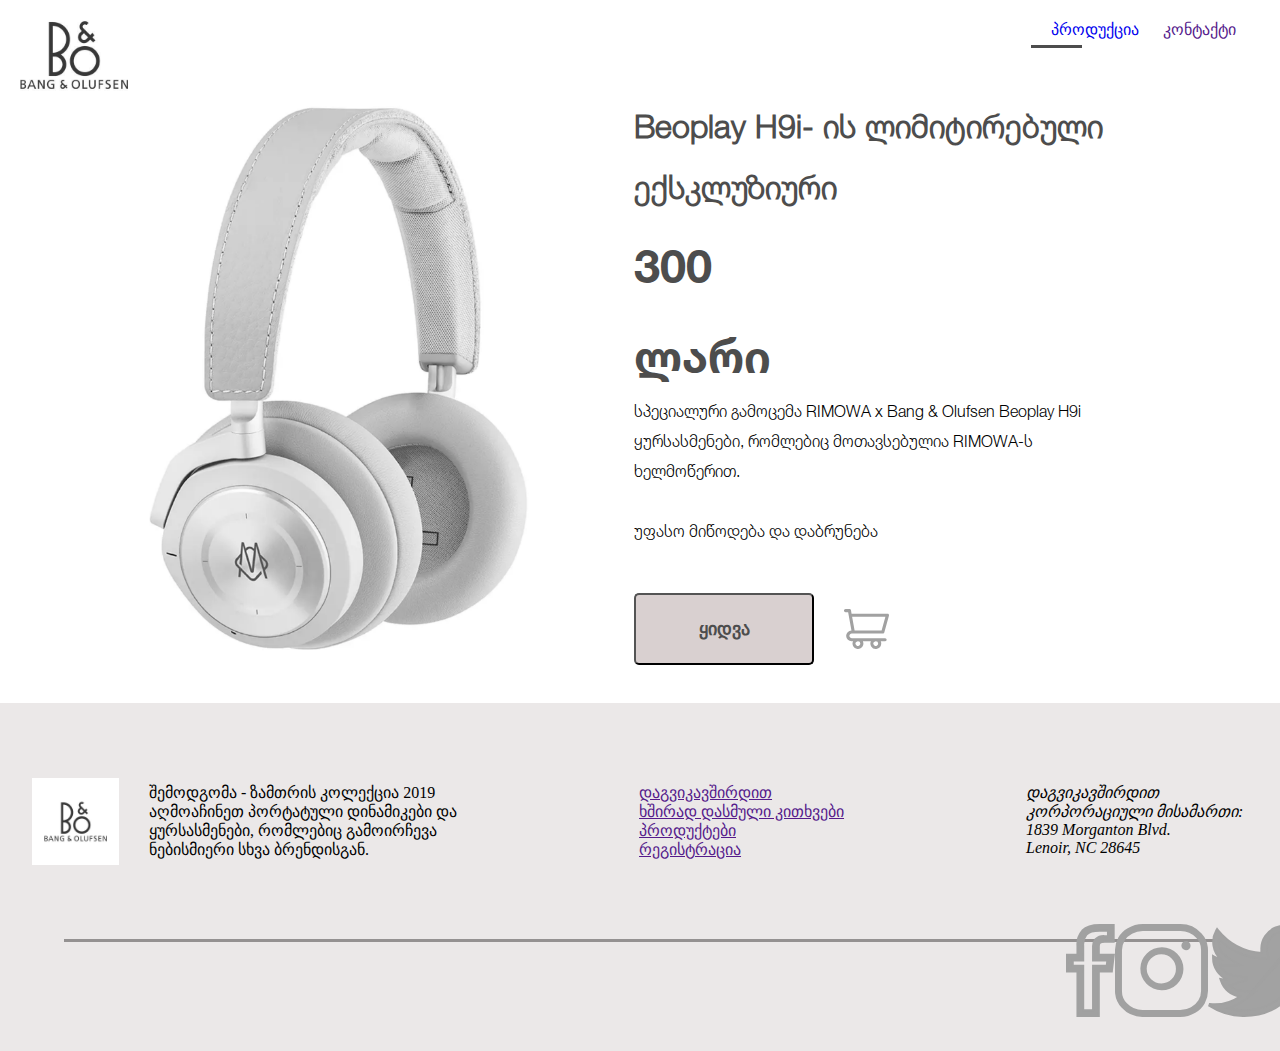
==== commit 362e173b: "div vs span 3:0 :)" ====
--- a/product.html
+++ b/product.html
@@ -63,7 +63,7 @@
           </nav>
         </div>
       </div>
-      <span class="bigline"></span>
+      <div class="bigline"></div>
       <nav class="social" alt="social network">
         <img src="./fb.svg" alt="facebook" />
         <img src="./insta.svg" alt="instagram" />
--- a/style.css
+++ b/style.css
@@ -309,7 +309,7 @@
 /* 3 სურათიანი სტატიკური ზოლი*/
 .downpics {
   width: 90%;
-  /*margin: 0 auto 0 auto;*/
+  margin: 0 auto 0 auto;
   display: flex;
   flex-direction: raw;
   justify-content: space-evenly;
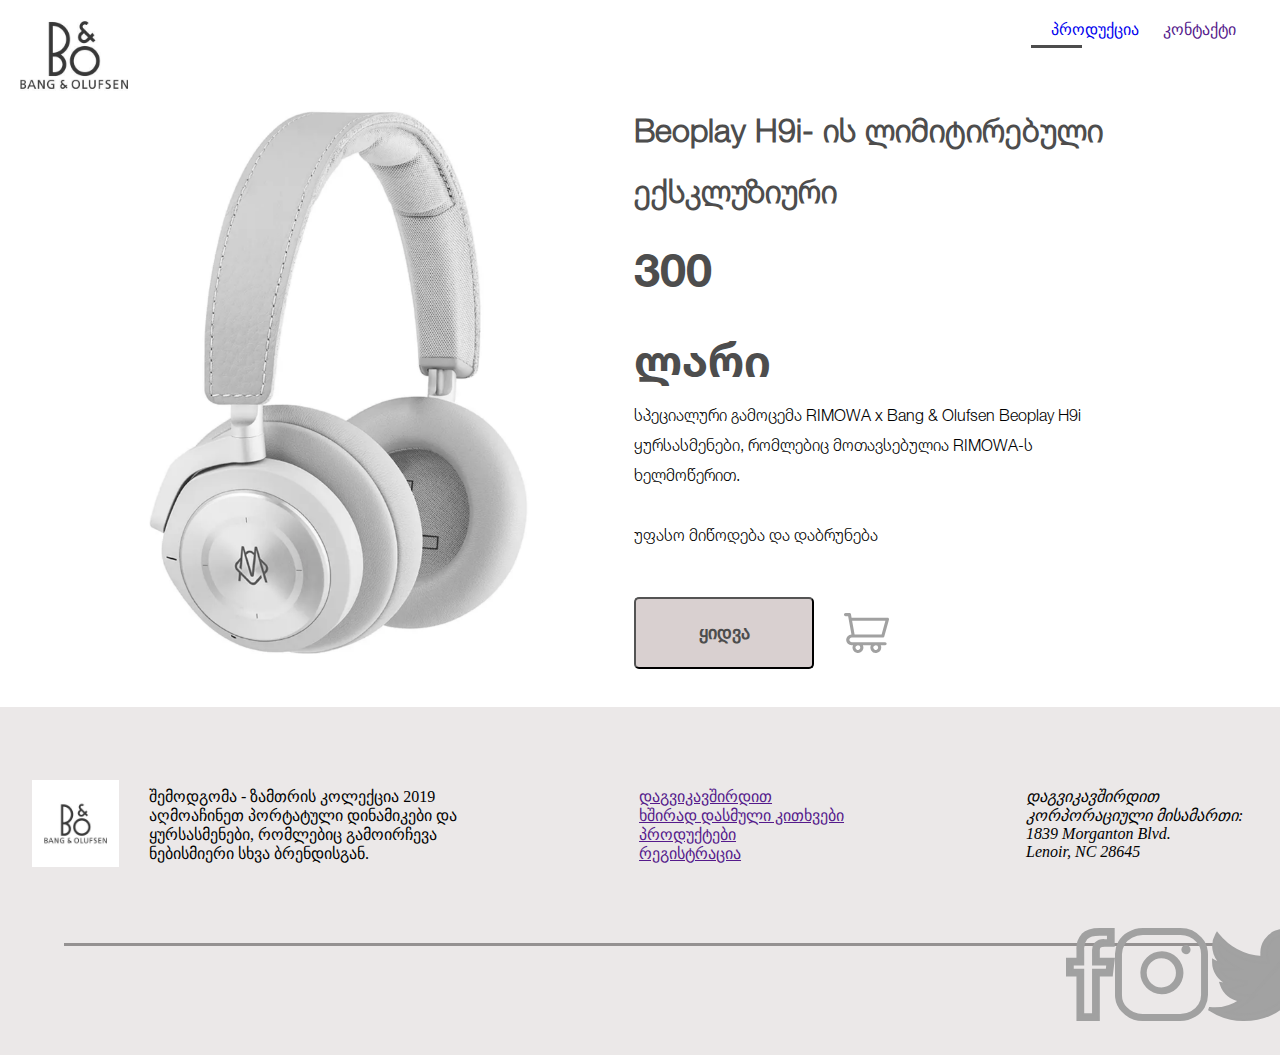
==== commit 8a2c8145: "hover" ====
--- a/product.html
+++ b/product.html
@@ -8,7 +8,7 @@
   </head>
   <body>
     <header>
-      <img src="./logo-header.png" alt="zeplin - ლოგო" title="zeplin - ლოგო" />
+      <a href="./index.html"><img src="./logo-header.png" alt="zeplin - ლოგო" title="zeplin - ლოგო" /></a>
       <div class="right_header">
         <nav>
           <a href="Product_list.html" title="პროდუქცია">პროდუქცია</a>
@@ -39,7 +39,7 @@
     </div>
     <footer class="ffooter">
       <div class="finish">
-        <img src="./logo-footer.png" />
+        <a href="./index.html"><img src="./logo-footer.png" /></a>
         <div class="text">
           <p>
             შემოდგომა - ზამთრის კოლექცია 2019<br />
--- a/style.css
+++ b/style.css
@@ -27,8 +27,8 @@
   width: 95%;
   display: flex;
   flex-direction: row;
-  justify-content: space-between; 
- padding:20px 20px 0 20px;
+  justify-content: space-between;
+  padding: 20px 20px 0 20px;
 }
 .right_header {
   display: flex;
@@ -45,12 +45,15 @@
   background-color: #4d4d4d;
   margin-top: 6px;
 }
+.tire:hover {
+  background-color: blue;
+}
 .hero_product {
-  /*width: 90vw;*/  
+  /*width: 90vw;*/
   display: flex;
   flex-direction: row;
   align-items: center;
-  justify-content: space-around;  
+  justify-content: space-around;
   margin: 0 auto 3% auto;
 }
 .headphone {
@@ -62,22 +65,22 @@
 
 .headphone h2 {
   /*width: 506px;*/
-  width:29%;
+  width: 29%;
   /*height: 112px;*/
   box-sizing: border-box;
   font-family: helvetica_bold;
-  font-size: 84px;  
+  font-size: 84px;
   text-align: left;
   color: #4d4d4d;
   text-align: center;
 }
 .headphone p {
   /*width: 620px;*/
-  width:100%;
+  width: 100%;
   /*height: 75px;*/
   box-sizing: border-box;
   font-family: helvetica_light;
-  font-size: 24px; 
+  font-size: 24px;
   letter-spacing: normal;
   text-align: left;
   color: #4d4d4d;
@@ -102,18 +105,17 @@
   max-height: 48%;
 }
 
-
 /*პროდუქტი - ყურსასმენის*/
 .hero_headphone {
-  width: 90vw;  
+  width: 90vw;
   display: flex;
   flex-direction: row;
   align-items: center;
-  justify-content: space-around;  
+  justify-content: space-around;
   margin: 0 auto 3% auto;
 }
 .hero_cont_headphone {
-  /*width: 700px;*/ 
+  /*width: 700px;*/
   /*height: 400px;*/
   width: 50%;
   display: flex;
@@ -137,7 +139,7 @@
 }
 .headphone_prod {
   width: 100%;
-  height: 70%; 
+  height: 70%;
 }
 
 .headphone_prod h3 {
@@ -148,8 +150,8 @@
   color: #4d4d4d;
 }
 .headphone_prod h2 {
-  /*width: 258px;*/ 
-  width:35%; 
+  /*width: 258px;*/
+  width: 35%;
   font-family: Helvetica_bold;
   font-size: 47px;
   color: #4d4d4d;
@@ -163,10 +165,10 @@
 .hexagon_list {
   /*width: 1520px;*/
   width: 84vw;
-  margin:0 auto 0 auto;
+  margin: 0 auto 0 auto;
 }
 .zeplinproduct {
-  width: 100%;  
+  width: 100%;
   border-radius: 10px;
   border: solid 1px #000000;
   display: flex;
@@ -176,14 +178,14 @@
   padding: 40px;
   position: relative;
 }
-.about {  
+.about {
   display: flex;
   flex-direction: column;
   justify-content: space-evenly;
 }
 .about h3 {
- /* width: 257px;*/
- width:17%;
+  /* width: 257px;*/
+  width: 17%;
   /*height: 35px;*/
   font-family: helvetica_light;
   font-size: 32px;
@@ -195,7 +197,7 @@
 
 .select_list {
   /*width: 450px;*/
-  width:29%;
+  width: 29%;
   display: flex;
   flex-direction: row;
   justify-content: space-around;
@@ -203,18 +205,18 @@
 }
 .heartcart_list {
   /*width: 100px;*/
-  width:26%;
+  width: 26%;
   height: 72px;
   display: flex;
   justify-content: space-between;
 }
 .buy_list {
   /*width: 180px;*/
-  width:40%;
+  width: 40%;
   height: 72px;
 }
 .price {
-  width: 143px;  
+  width: 143px;
   font-family: helvetica_light;
   font-size: 24px;
   position: absolute;
@@ -223,8 +225,6 @@
 }
 /*პროდუქტის სია -Product List - დასასრული*/
 
-
-
 /* ტრიო პროდუქციის ჩამონათვალი*/
 .trio {
   width: 90%;
@@ -235,11 +235,11 @@
   justify-content: space-around;
 }
 .trio li {
-max-width:480px;
-height: 342px;
-display: flex;
-flex-direction: row;
-align-items: flex-end;
+  max-width: 480px;
+  height: 342px;
+  display: flex;
+  flex-direction: row;
+  align-items: flex-end;
 }
 .trio p {
   display: flex;
@@ -255,11 +255,11 @@
   display: flex;
   align-self: flex-end;
 }
- /*ტრიოს დასასრული*/
+/*ტრიოს დასასრული*/
 .most {
   width: 70%;
   height: 50px;
-  margin: 0 auto 0 auto;  
+  margin: 0 auto 0 auto;
   margin-top: 126px;
 }
 .most h2 {
@@ -277,7 +277,7 @@
 }
 
 /* მეორე Ul 6 ელემენტიანი*/
-.hexagon {  
+.hexagon {
   width: 1740px;
   margin: 0 auto 0 auto;
   box-sizing: border-box;
@@ -286,7 +286,7 @@
   justify-content: space-around;
 }
 .hexagon li {
-  width: 480px; 
+  width: 480px;
   margin: 50px;
   box-sizing: border-box;
   display: flex;
@@ -301,7 +301,7 @@
   justify-content: space-between;
 }
 .heartcart {
-  width:30%;
+  width: 30%;
   display: flex;
   flex-direction: raw;
   justify-content: space-between;
@@ -349,14 +349,14 @@
   width: 100%;
   height: 348px;
   margin-top: 10px;
-  background-color:#e7e4e4d5;
+  background-color: #e7e4e4d5;
   position: relative;
 }
 .finish {
   width: 95%;
   height: 236px;
   margin: 0 auto 0 auto;
-  display: flex;  
+  display: flex;
   flex-direction: row;
   align-items: center;
 }
@@ -370,12 +370,12 @@
 }
 .middle {
   display: flex;
-  flex-direction: column;  
+  flex-direction: column;
 }
 .bigline {
   width: 90%;
   height: 3px;
-  margin:0 auto 0 auto;
+  margin: 0 auto 0 auto;
   background-color: #615f5fa2;
   z-index: 3;
 }
@@ -394,301 +394,321 @@
 .burger_menu {
   display: none;
 }
-@media screen and (max-width: 992px){
+@media screen and (max-width: 992px) {
   .headphone h2 {
     font-size: 48px;
   }
   .headphone p {
-    font-size:20px;
+    font-size: 20px;
   }
   .trio li {
-    width:243px;
+    width: 243px;
     height: 173px;
   }
+  .trio li img {
+    max-width: 137px;
+  }
+  .trio li p {
+    font-size: 15px;
+  }
+
   .hexagon {
-width: 95vw;
-justify-content: space-evenly;
+    width: 95vw;
+    justify-content: space-evenly;
   }
   .hexagon li {
     width: 244px;
-    margin:1px;
+    margin: 1px;
+  }
+  .hexagon li img {
+    max-width:184px;
+  }
+
+  .downpics li {
+    width: 245px;
+    height: 148px;
+  }
+  .downpics li img {
+    width: 95%;
+    height: 95%;
+  }
+  .downpics li p {
+    font-size: 15px;
+  }
+  .number {
+    width:25px;
+    height: 25px;
+    font-size: 18px;
   }
   .burger_icon {
     display: none;
   }
 }
- 
-
-@media screen and (max-width: 360px){
-.right_header {
-  display: none;
-}
-
-.headphone h2 {
-  width: 120px;
-  height: 27px;
-  font-size: 20px;
-}
-.headphone p {
-  width: 312px;
-  height: 74px;
-  font-size: 14px;
-}
-.headphone_pic {
-  width: 230px;
-  height: 230px;
-}
-.hero_cont {
-  width:80vw;
-}
-.hero_product {
-  flex-direction: column-reverse;
-  margin-bottom: 0;
-  align-items: center;
-}
-.add {
-  width:40vw;
-  height: 50px;
-  margin:20px auto 0 auto;
-}
-.trio {
-  margin:0 auto 30px auto;  
-  flex-direction: column;
-}
-.trio li {
-  width: 100%;
-  height: auto;
-  flex-direction: column;
-  justify-content: space-between;
-  align-items: center;
-  margin-bottom:30px;
-}
-.trio p {
-  font-size:16px;
-}
-
-
-.tiretrio { 
-  align-self: center;
-  height: 2px;
-}
-.most {
-  width:70%;
-  margin:20px;  
-}
-.most h2 {
-  font-size: 18px;
-  text-align: center;
-}
-.hexagon {
-  width:80vw;
-  margin:0 auto 0 auto;
-  height: auto;
-  flex-direction: column;
-  padding: 0;
-}
-.hexagon li {
-  width:100%;
-  align-items: center;
-  margin:0;
-}
-.hexagon li img {
-  width:70%;
-}
-
-.select {
-  justify-content: space-around;
-  height: 33px;
-}
-.heartcart img {
-width: 31px;
-height: 28px;
-}
-.downpics {  
-  flex-direction: column;   
-}
-.downpics li {
-  width:90%;
-  height: auto;
-  margin:20px; 
-}
-.ffooter {
-  background-color:#ffffff;
-
-}
-.middle {
-  display: none;
-}
-.finish {
-  flex-wrap: wrap;
-  height: 90%;
-  align-items: flex-start; 
-}
-.social {
-  flex-direction: column;
-  height: 140px;
-}
-.text {
-  width:60%;
-  height: 90%; 
-  font-size:12px;
-  display: flex;
-  flex-direction:column-reverse;
-  justify-content:space-between;
-  margin:0;  
-}
-.text p {
-  display: flex;
- position: absolute; 
-  bottom: 210px;  
-}
-address {
-  width:60%;
-  height: 30%;  
-  font-size:14px;  
-}
-
-.bigline {
-  width:300px;
-  height: 4px;
-  background-color: black;
-  position: absolute;
-  bottom: 180px;
-}
-/*product 320*/
-.hero_headphone {
-  flex-direction: column;
-  align-items: center;
-}
-.hero_cont_headphone {
-  width: 100%;
-}
-.headphone_prod h3 {
-width:80%;
-  font-size: 16px;
-}
-.headphone_prod h2 {
-  font-size: 19px;
-}
-.headphone_prod p {
-  font-size: 11px;
-}
-.headphone_prod h2 {
-  width:35%; 
-}
-/* Product List 320*/
-.zeplinproduct {
-  width:90vw;
-  height: 50vw;
-  padding:0; 
-}
-.zeplinproduct img {
-width:30vw;
-height: 30vw;
-display: flex;
-align-self: center;
-}
-.about {
-  justify-content: flex-start;
-  margin-right: 20px;
-}
-.about h3 {
-  width:60%;
-  font-size: 21px;
-}
-.about p {
-  font-size: 14px;
-}
- .select_list {
-   width:60%;
-   position: absolute;
-   left:30%;
-   bottom:3%;
- } 
- .heartcart_list { 
-  width:40%;
-  height: 52px;  
-}
-.buy_list {  
-  width:40%;
-  height: 48px;
-}
-/*ბურგერ მენიუ*/
-.burger_icon {  
-  width:30px;
-  height: 15px; 
-  display: flex;
-  flex-direction: column;
-  justify-content: space-between;
-  align-items: flex-end;
-  position: absolute;
-  right: 10px;
-  top:20px;  
-}
-.tire1 {
-  width:16px;
-  height: 2px;
-  background-color: black;
-}
-.tire2 {
-  width:24px;
-  height: 2px;
-  background-color: black;
-}
-.burger_menu { 
-  width:58vw;
-  height: 100vh;
-  background-color: black;
-  /*display: none;
+
+@media screen and (max-width: 360px) {
+  .right_header {
+    display: none;
+  }
+
+  .headphone h2 {
+    width: 120px;
+    height: 27px;
+    font-size: 20px;
+  }
+  .headphone p {
+    width: 312px;
+    height: 74px;
+    font-size: 14px;
+  }
+  .headphone_pic {
+    width: 230px;
+    height: 230px;
+  }
+  .hero_cont {
+    width: 80vw;
+  }
+  .hero_product {
+    flex-direction: column-reverse;
+    margin-bottom: 0;
+    align-items: center;
+  }
+  .add {
+    width: 40vw;
+    height: 50px;
+    margin: 20px auto 0 auto;
+  }
+  .trio {
+    margin: 0 auto 30px auto;
+    flex-direction: column;
+  }
+  .trio li {
+    width: 100%;
+    height: auto;
+    flex-direction: column;
+    justify-content: space-between;
+    align-items: center;
+    margin-bottom: 30px;
+  }
+  .trio p {
+    font-size: 16px;
+  }
+  .tiretrio {
+    align-self: center;
+    height: 2px;
+  }
+  .most {
+    width: 70%;
+    margin: 20px;
+  }
+  .most h2 {
+    font-size: 18px;
+    text-align: center;
+  }
+  .hexagon {
+    width: 80vw;
+    margin: 0 auto 0 auto;
+    height: auto;
+    flex-direction: column;
+    padding: 0;
+  }
+  .hexagon li {
+    width: 100%;
+    align-items: center;
+    margin: 0;
+  }
+  .hexagon li img {
+    width: 70%;
+  }
+  .select {
+    justify-content: space-around;
+    height: 33px;
+  }
+  .heartcart img {
+    width: 31px;
+    height: 28px;
+  }
+  .downpics {
+    flex-direction: column;
+  }
+  .downpics li {
+    width: 90%;
+    height: auto;
+    margin: 20px;
+  }
+  .ffooter {
+    background-color: #ffffff;
+  }
+  .middle {
+    display: none;
+  }
+  .finish {
+    flex-wrap: wrap;
+    height: 90%;
+    align-items: flex-start;
+  }
+  .social {
+    flex-direction: column;
+    height: 140px;
+  }
+  .text {
+    width: 60%;
+    height: 90%;
+    font-size: 12px;
+    display: flex;
+    flex-direction: column-reverse;
+    justify-content: space-between;
+    margin: 0;
+  }
+  .text p {
+    display: flex;
+    position: absolute;
+    bottom: 210px;
+  }
+  address {
+    width: 60%;
+    height: 30%;
+    font-size: 14px;
+  }
+
+  .bigline {
+    width: 300px;
+    height: 4px;
+    background-color: black;
+    position: absolute;
+    bottom: 180px;
+  }
+  /*product 320*/
+  .hero_headphone {
+    flex-direction: column;
+    align-items: center;
+  }
+  .hero_cont_headphone {
+    width: 100%;
+  }
+  .headphone_prod h3 {
+    width: 80%;
+    font-size: 16px;
+  }
+  .headphone_prod h2 {
+    font-size: 19px;
+  }
+  .headphone_prod p {
+    font-size: 11px;
+  }
+  .headphone_prod h2 {
+    width: 35%;
+  }
+  /* Product List 320*/
+  .zeplinproduct {
+    width: 90vw;
+    height: 50vw;
+    padding: 0;
+  }
+  .zeplinproduct img {
+    width: 30vw;
+    height: 30vw;
+    display: flex;
+    align-self: center;
+  }
+  .about {
+    justify-content: flex-start;
+    margin-right: 20px;
+  }
+  .about h3 {
+    width: 60%;
+    font-size: 21px;
+  }
+  .about p {
+    font-size: 14px;
+  }
+  .select_list {
+    width: 60%;
+    position: absolute;
+    left: 30%;
+    bottom: 3%;
+  }
+  .heartcart_list {
+    width: 40%;
+    height: 52px;
+  }
+  .buy_list {
+    width: 40%;
+    height: 48px;
+  }
+  /*ბურგერ მენიუ*/
+  .burger_icon {
+    width: 30px;
+    height: 15px;
+    display: flex;
+    flex-direction: column;
+    justify-content: space-between;
+    align-items: flex-end;
+    position: absolute;
+    right: 10px;
+    top: 20px;
+  }
+  .tire1 {
+    width: 16px;
+    height: 2px;
+    background-color: black;
+  }
+  .tire2 {
+    width: 24px;
+    height: 2px;
+    background-color: black;
+  }
+  .burger_menu {
+    width: 58vw;
+    height: 100vh;
+    background-color: black;
+    /*display: none;
   flex-direction: column;
   justify-content: space-between;*/
-  position: fixed;
-  top:60px;
-  left:129px;
-  right: 0;
-  z-index: 10;
-}
-.myLinks {
-  width:100%;
-  height:280px;
-  margin: 120px auto auto auto;
-  display: flex;
-  flex-direction: column;
-  text-align: center;
-  justify-content: space-evenly;
-  z-index: 11;
-}
-.myLinks a {
-  color: #ffffff;
-  font-size: 20px;
-  text-decoration: none;
-}
-.appear {
-  display: flex;
-}
-/* PRODUCT_List 360*/
-.heartcart_list {
-  justify-content: space-around;
-}
-.heartcart_list img {
-  width: 14px;
-  height: 14px;
-}
-.about h3 {
-  font-size:15px;
-}
-.price {
-  width: 76px;
-  font-family: helvetica_light;
-  font-size: 14px;
-  position: absolute;
-  top: 80px;
-  right: 3px;
-}
-.buy_list {
-  width: 100px;
-  height: 40px;
-}
-
-
-}+    position: fixed;
+    top: 60px;
+    left: 129px;
+    right: 0;
+    z-index: 10;
+  }
+  .myLinks {
+    width: 100%;
+    height: 280px;
+    margin: 120px auto auto auto;
+    display: flex;
+    flex-direction: column;
+    text-align: center;
+    justify-content: space-evenly;
+    z-index: 11;
+  }
+  .myLinks a {
+    color: #ffffff;
+    font-size: 20px;
+    text-decoration: none;
+  }
+  .appear {
+    display: flex;
+  }
+  /* PRODUCT_List 360*/
+  .heartcart_list {
+    justify-content: space-around;
+  }
+  .heartcart_list img {
+    width: 14px;
+    height: 14px;
+  }
+  .about h3 {
+    font-size: 15px;
+  }
+  .price {
+    width: 76px;
+    font-family: helvetica_light;
+    font-size: 14px;
+    position: absolute;
+    top: 80px;
+    right: 3px;
+  }
+  .buy_list {
+    width: 100px;
+    height: 40px;
+  }
+}
